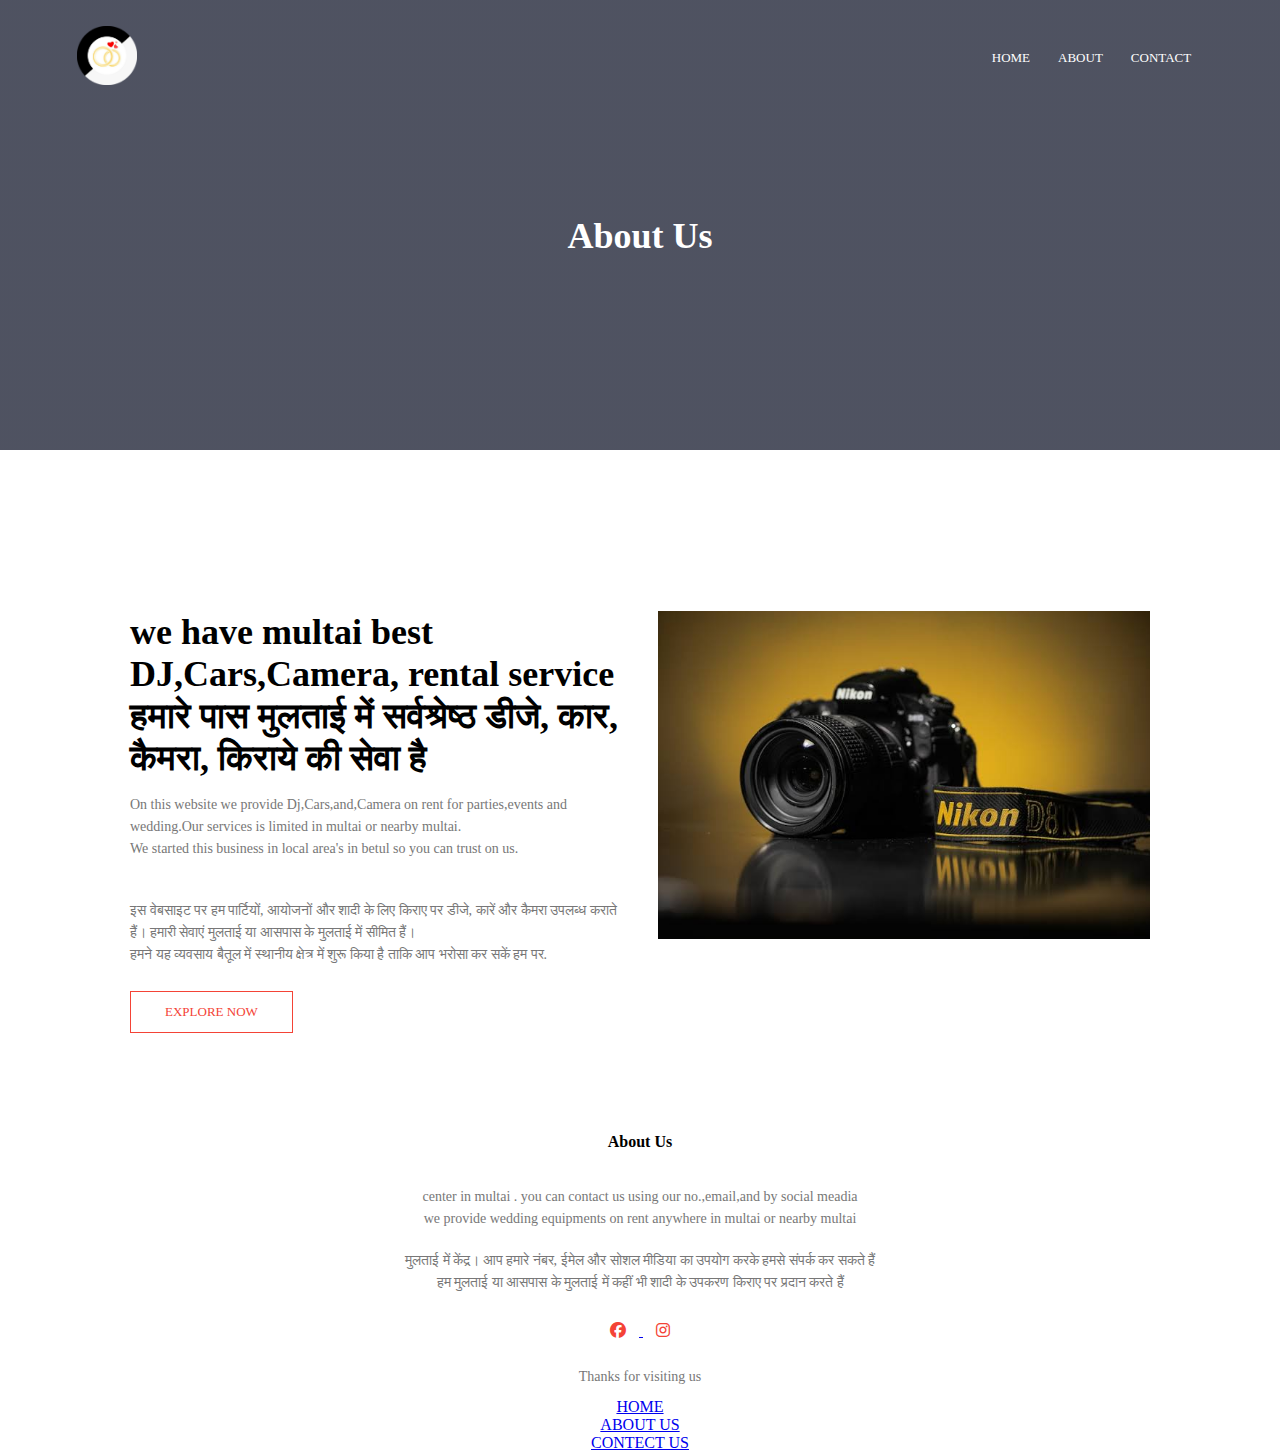
==== about.html @ f64f2d16 "Add files via upload" ====
<!DOCTYPE html>
<html>  
<head>
    <meta name="viewport" content="width=device-width, initial-scale=1.0">
    <title>wedding equipment.pro</title>
    <link rel="stylesheet" href="style.css">
    <link rel="stylesheet" href="css/all.css">
        <link rel="icon" href="images/favicon.jpg.png">



<!-- Google tag (gtag.js) -->
<script async src="https://www.googletagmanager.com/gtag/js?id=G-KYVYSFRJXH"></script>
<script>
  window.dataLayer = window.dataLayer || [];
  function gtag(){dataLayer.push(arguments);}
  gtag('js', new Date());

  gtag('config', 'G-KYVYSFRJXH');
</script>
    
</head>
<body>
    <section class="sub-header">
        <nav>
        <a href="index.html"><img src="images/logo.png"></a>
            <div class="nav-links" id="navLinks">
               <i class="fa fa-times" onclick="hideMenu()"></i>
                <ul>
                     <li><a href="index.html">HOME</a></li>
                    
                    <li><a href="about.html">ABOUT</a></li>
                    <li><a href="contact.html">CONTACT</a></li>
                
                </ul>
            </div>
            
            <i class="fa fa-bars" onclick="showMenu()"></i>
        </nav>
    <h1> About Us</h1>
    
    </section>
  <!---about us contant---->  
   <section class="about-us">
    <div class="row">
       <div class="about-col">
        <h1>we have multai best DJ,Cars,Camera, rental service</h1>
           <h1>हमारे पास मुलताई में सर्वश्रेष्ठ डीजे, कार, कैमरा, किराये की सेवा है</h1>
        <p> On this website we provide Dj,Cars,and,Camera on rent for parties,events and wedding.Our services is limited in multai or nearby multai.<br> We started this business in local area's in betul so you can trust on us.        
        </p>
           <p> इस वेबसाइट पर हम पार्टियों, आयोजनों और शादी के लिए किराए पर डीजे, कारें और कैमरा उपलब्ध कराते हैं। हमारी सेवाएं मुलताई या आसपास के मुलताई में सीमित हैं। <br> हमने यह व्यवसाय बैतूल में स्थानीय क्षेत्र में शुरू किया है ताकि आप भरोसा कर सकें हम पर.
           </p>
           <a href="contact.html" class="hero-btn red-btn">EXPLORE NOW</a>
        </div> 
        <div class="about-col">
        <img src="images/nn%20c.jpeg">
        
        </div>
       </div>
    
    
    
    
    </section> 
    
    
    
    
    
    
    
     <!-------Footer------->
    
    
    <section class="footer">
    <h4>About Us</h4>
        <p>center in multai . you can contact us using our no.,email,and by social meadia <br> we provide wedding equipments on rent anywhere in multai or nearby multai</p>
        <p>मुलताई में केंद्र। आप हमारे नंबर, ईमेल और सोशल मीडिया का उपयोग करके हमसे संपर्क कर सकते हैं <br> हम मुलताई या आसपास के मुलताई में कहीं भी शादी के उपकरण किराए पर प्रदान करते हैं</p>
    <div class="Icons">
        <a href="https://www.facebook.com/profile.php?id=61554979948774&mibextid=vk8aRt">
       <i class="fa-brands fa-facebook"></i>
        </a> 
        <a href="https://www.instagram.com/wedding.equipment?igsh=YzVkODRmOTdmMw==">
       <i class="fa-brands fa-instagram"></i>              
        </a>
        </div>
        <p>Thanks for visiting us  </p>
        
        <a href="index.html" class="">HOME</a><br>
        <a href="about.html" class="">ABOUT US</a><br>
        <a href="contact.html"class="">CONTECT US</a><br>
       
    
    </section>
    
    
    
    
    
    
    
   <!------javaScript for toggle menu---->
   <script>
    var navLinks = document.getElementById("navLinks"); 
    function showMenu(){
       navLinks.style.right = "0";
    }
    function hideMenu(){
       navLinks.style.right = "-200px";
    }
    
    </script>
    
    
    
    
    
    
    
    
    </body>
    
    
    
    
</html>
---- style.css ----
*{
    margin: 0;
    padding: 0;
}
.header{
    min-height: 100vh;
    width: 100%;
    background-image:linear-gradient(rgba(4,9,30,0.7),rgba(4,9,30,0.7)),url(images/bc.jpg);
    background-position: center;
    background-size: cover;
    position: relative;
    overflow: hidden;
}
nav{
    display: flex;
    padding: 2% 6%;
    justify-content: space-between;
    align-items: center;
}
nav img{
    width: 60px;
}
.nav-links{
    flex: 1;
    text-align: right;
}
.nav-links ul li {
    list-style: none;
    display: inline-block;
    padding: 8px 12px;
    position: relative;
}
.nav-links ul li a{
    color: #fff;text-decoration: none;
    font-size: 13px;
}
.nav-links ul li::after{
    content: '';
    width: 0%;
    height: 2px;
    background: #f44336;
    display: block;
    margin: auto;
    transition: 0.5s;
}
.nav-links ul li:hover::after{
    width: 100%;
}

.text-box{
    width: 90%;
    color: #fff;
    position: absolute;
    top: 50%;
    left: 50%;
    transform: translate(-50%,-50%);
    text-align: center;
}
.text-box h1{
    font-size: 62px;
}
.text-box p{
    margin: 10px 0px 40px;
    font-size: 14px;
    color: #fff;
}
.hero-btn{
    display: inline-block;
    text-decoration: none;
    color: #fff;
    border: 1px solid #fff;
    padding: 12px 34px;
    font-size: 13px;
    background: transparent;
    position: relative;
    cursor: pointer;
    
}
.hero-btn:hover{
    border: 1px solid #f44336;
    background: #f44336;
    transition: 1s;
}
nav .fa{
    display: none;
}

@media(max-width:700px){
    .text-box h1{
    font-size: 20px;
        }
    .nav-links ul li {
        display: block;
    }
    .nav-links{
        position:fixed;
        background: #f44336;
        height: 100vh;
        width: 200px;
        top: 0;
        right: -200px;
        text-align: left;
        z-index:2;
        transition: 1s;
        
    }
    
    nav .fa{
        display: block;
        color: #fff;
        margin: 10px;
        font-size: 22px;
        cursor: pointer;
        
    }
    .nav-links ul{
        padding: 30px;
    }
    
}


/*------wedding-equipment------*/

.Equipment{
    width: 80%;
    margin: auto;
    text-align: center;
    padding-top: 100px;
}


h1{
    font-size: 36px;
    font-weight: 600;
}
p{
    color: #777;
    font-size: 14px;
    font-weight: 300;
    line-height: 22px;
    padding: 10px;
}
.row{
    margin-top: 5%;
    display: flex;
    justify-content: space-between;
    
}
.Equipment-col{
    flex-basis: 31%;
    background: green;
    border-radius: 10px;
    margin-bottom: 5%;
    padding: 20px 12px;
    box-sizing: border-box;
    transition: 0.5s;
        
}
h3{
    text-align: center;
    font-weight: 600;
    margin: 10px 0;
}
.Equipment-col:hover{
    box-shadow: 0 0 20px 0px rgba(0,0,0,0.2);
    
}
@media(max-width:700px){
    .row{
        flex-direction: column;
        
    }
}




/*-------Call to action-------*/

.cta{
    margin: 100px auto;
    width: 80%;
    background-image: linear-gradient(rgba(0,0,0,0.7),rgba(0,0,0,0.7)), url(images/b.png.jpg);
    background-position: center;
    background-size: cover;
    border-radius: 10px;
    text-align: center;
    padding: 100px 0;
}
.cta h1{
    color: #fff;
    margin-bottom: 40px;
    padding: 0;
    
}
@media(max-width:700px){
    .cta h1{
     font-size: 24px;
}
}


/*-------footer-------*/

.footer{
    width: 100%;
    text-align: center;
    padding: 30 px 0;
    
}
.footer h4{
    margin-bottom: 25px;
    margin-top: 20px;
    font-weight: 600;
    
}
.Icons .fa-brands{
    color: #f44336;
    margin: 0 13px;
    cursor: pointer;
    padding: 18px 0;
}
 .fa-heart{
    color: #f44336;
}

/*----About Us ----*/
 
.sub-header{
    height: 50vh;
    width: 100%;
    background-image: linear-gradient(rgba(4,9,30,0.7),rgba(4,9,30,0.7)),url(images/back.jpg);
    background-position: center;
    background-size: cover;
    text-align: center;
    color: white;
    
}
.sub-header h1{
    margin-top: 100px;
    
}
.about-us{
    width: 80%;
    margin: auto;
    padding-top: 80px;
    padding-bottom: 50px;
}
.about-col{
    flex-basis: 48%;
    padding:  30px 2px;   
}
.about-col img{
    width: 100%;
    
}
.about-col h1{
    padding-top: 0;
}
.about-col p{
    padding: 15px 0 25px; 
}
.red-btn{
    border: 1px solid #f44336;
    background: transparent;
    color: #f44336;
}
.red-btn:hover{
    color: white;
}
/*----contact page map ---*/
.liocation{
    width: 80%;
    margin: auto;
    padding: 80px 0;
    
}
.liocation iframe{
    width: 100%;
}
.contact-us{
    width: 80%;
    margin: auto;
}
.contact-col{
    flex-basis: 48%;
    margin-bottom: 30px;
}
.contact-col div{
    display: flex;
    align-items: center;
    margin-bottom: 40px;
}
.contact-col div .fa{
    font-size: 28px;
    color: #f44336;
    margin: 10px;
    margin-right: 30px;
}
.contact-col div p{
    padding: 0;
}
.contact-col div h5{
    font-size: 20px;
    margin-bottom: 5px;
    color: #555;
    font-weight: 400; 
}
.contact-col input, .contact-col textarea{
    width: 100%;
    padding: 15px;
    margin-bottom: 17px;
    outline: none;
    border: 1px solid #ccc;
    box-sizing: border-box;
    
}

.camera-header {
    height: 50vh;
    width: 100%;
    background-image: linear-gradient(rgba(4,9,30,0.7),rgba(4,9,30,0.7)),url(images/bc.jpg);
    background-position: center;
    background-size: cover;
    text-align: center;
    color: white;
}

.camera-header h1{
     margin-top: 100px;}

.cars-header{
    height: 50vh;
    width: 100%;
    background-image: linear-gradient(rgba(4,9,30,0.7),rgba(4,9,30,0.7)),url(images/t.jpeg);
    background-position: center;
    background-size: cover;
    text-align: center;
    color: white;
}
.cars-header h1{
 margin-top: 100px;
}

.dj-header{
    height: 50vh;
    width: 100%;
    background-image: linear-gradient(rgba(4,9,30,0.7),rgba(4,9,30,0.7)),url(images/b.jpeg);
    background-position: center;
    background-size: cover;
    text-align: center;
    color: white; 
}

.dj-header h1{
    margin-top: 100px;
}
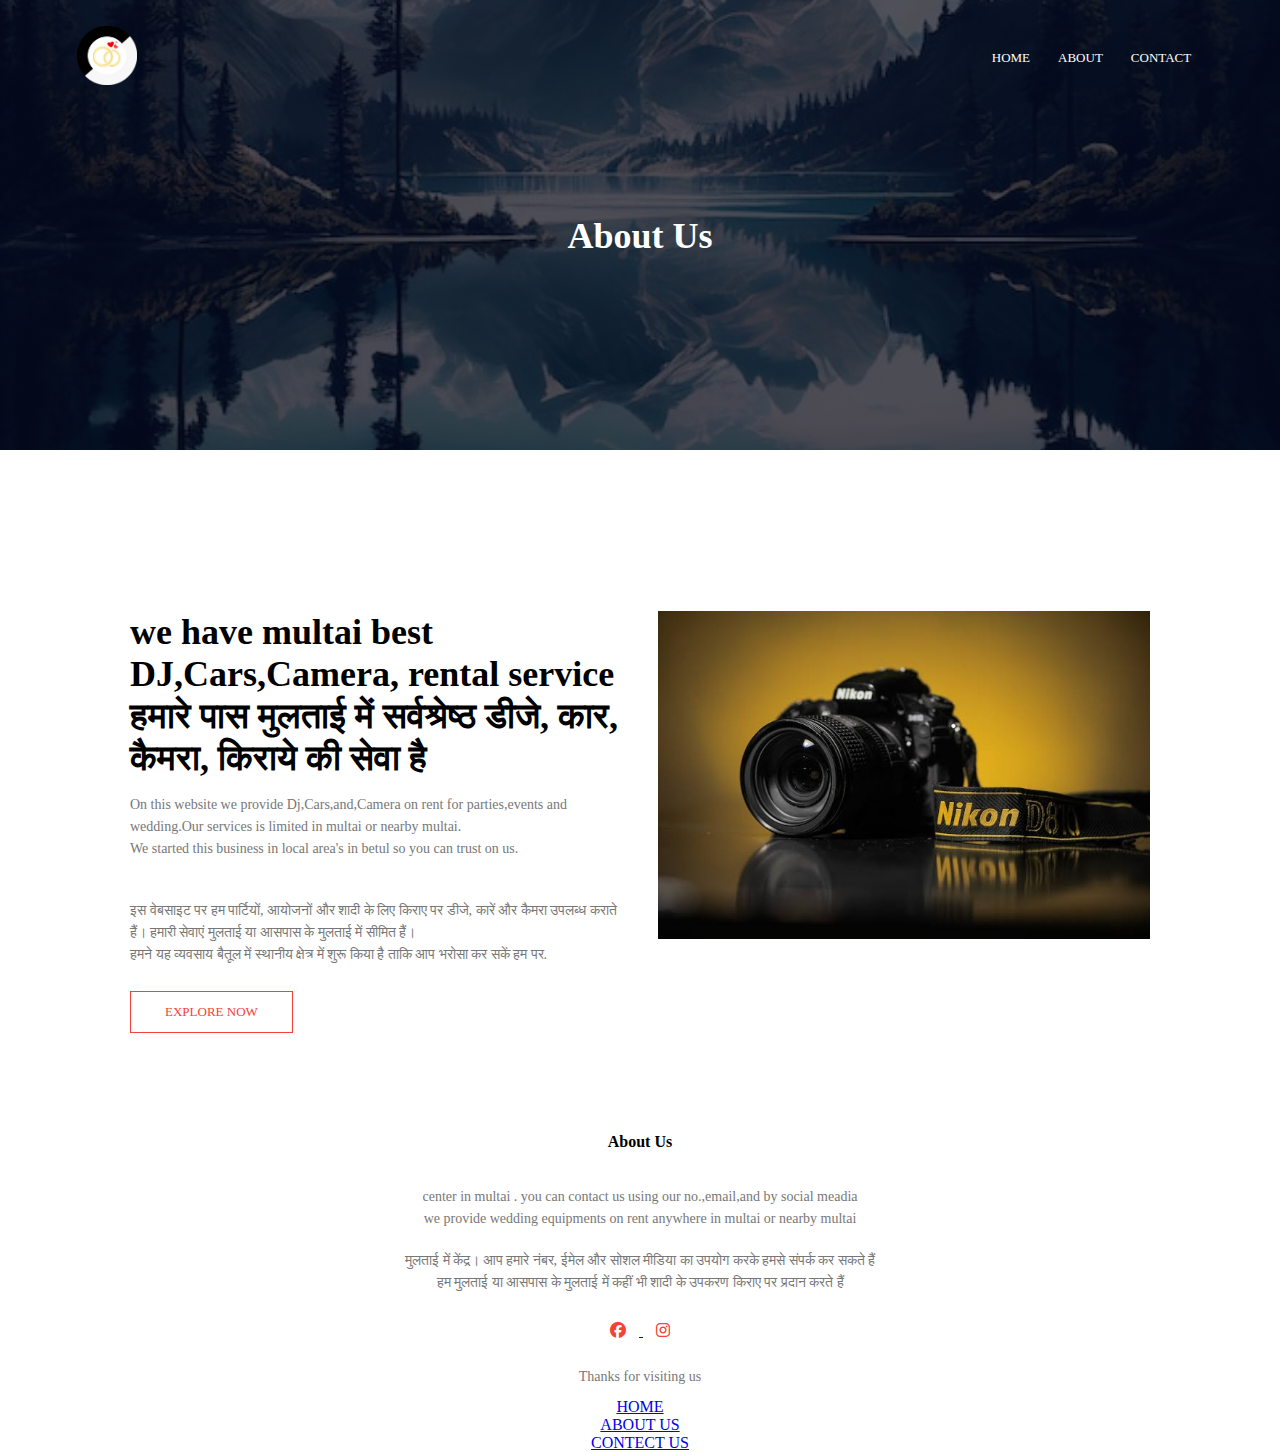
==== commit d0c23c13: "Update about.html" ====
--- a/about.html
+++ b/about.html
@@ -10,13 +10,13 @@
 
 
 <!-- Google tag (gtag.js) -->
-<script async src="https://www.googletagmanager.com/gtag/js?id=G-KYVYSFRJXH"></script>
+<script async src="https://www.googletagmanager.com/gtag/js?id=G-PD41HKY0Z3"></script>
 <script>
   window.dataLayer = window.dataLayer || [];
   function gtag(){dataLayer.push(arguments);}
   gtag('js', new Date());
 
-  gtag('config', 'G-KYVYSFRJXH');
+  gtag('config', 'G-PD41HKY0Z3');
 </script>
     
 </head>
